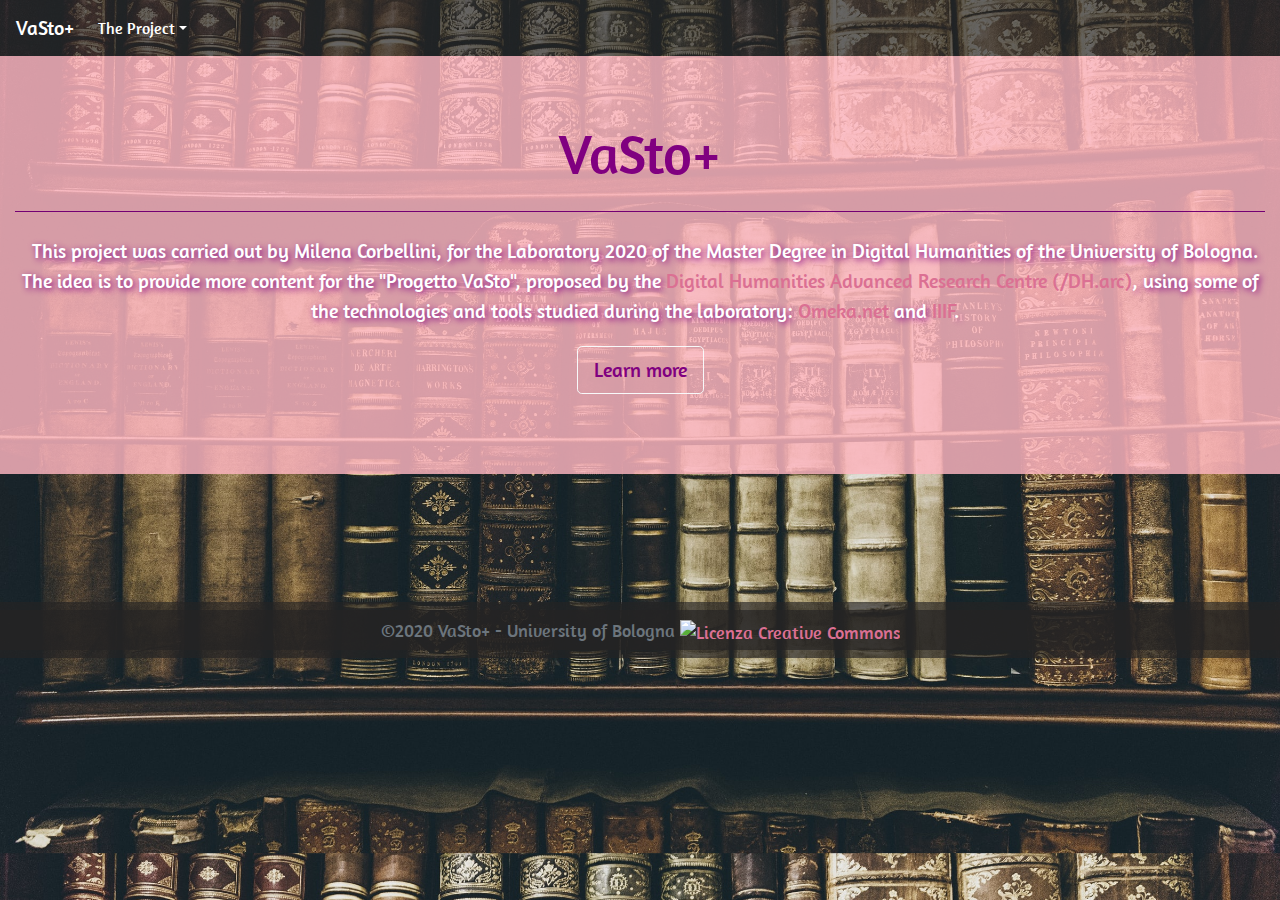
==== index.html @ 2e23c76d "Add files via upload" ====
<!DOCTYPE html>
<head>    
   
    


  <script src="https://code.jquery.com/jquery-3.3.1.js"></script>            
    <script src="https://cdnjs.cloudflare.com/ajax/libs/popper.js/1.11.0/umd/popper.min.js"></script>
    <link rel="stylesheet" href="https://maxcdn.bootstrapcdn.com/bootstrap/4.0.0/css/bootstrap.min.css" integrity="sha384-Gn5384xqQ1aoWXA+058RXPxPg6fy4IWvTNh0E263XmFcJlSAwiGgFAW/dAiS6JXm" crossorigin="anonymous">
    <script src="https://maxcdn.bootstrapcdn.com/bootstrap/4.0.0/js/bootstrap.min.js"></script>
    <link rel="stylesheet" href="https://maxcdn.bootstrapcdn.com/font-awesome/4.6.3/css/font-awesome.min.css"/>
    <script src="https://ajax.googleapis.com/ajax/libs/jquery/2.1.1/jquery.min.js"></script>
      <script src="https://stackpath.bootstrapcdn.com/bootstrap/4.1.0/js/bootstrap.min.js"></script>
      <link rel="stylesheet" href="style.css">
    <style>
      @import url('https://fonts.googleapis.com/css2?family=Amaranth&display=swap');
      body{
       font-family: 'Amaranth', sans-serif;
      }
        .jumbotron {
  
  background-color: rgba(255, 182, 193, 0.822);
  z-index: -1;
  ;
}
body {
  background-image:url('Biblio.jpg');
   background-size: cover;
}

    </style>
</head>
<body>
    
        <!--Navbar-->
        <nav class="navbar navbar-expand-md navbar-light bg-faded" style="background-color: rgba(37, 36, 36, 0.671);" >
          <a class="navbar-brand" href="index.html" style="color:white;">VaSto+</a>
          <button class="navbar-toggler navbar-toggler-right" type="button" data-toggle="collapse" data-target="#navbarSupportedContent" aria-controls="navbarSupportedContent" aria-expanded="false" aria-label="Toggle navigation" style="background-color:white !important;">
            <span class="navbar-toggler-icon"></span>
          </button>
          <div class="collapse navbar-collapse" id="navbarSupportedContent" style="color:white !important;">
              <ul class="navbar-nav" style="color:white !important;">
       
                <li class="nav-item dropdown" style="color:white;">
                  <a class="nav-link dropdown-toggle" href="javascript:void(0)" id="navbarDropdownMenuLink" data-toggle="dropdown" aria-haspopup="true" aria-expanded="false" style="color:white !important;">The Project</a>
                  <div class="dropdown-menu" aria-labelledby="navbarDropdownMenuLink">
                    <a class="dropdown-item" href="project.html#p" style="color:purple !important;">VaSto: The Starting Point</a>
                    <a class="dropdown-item" href="project.html#I" style="color:purple !important;">ArchiveVaSto </a>
                    <a class="dropdown-item" href="project.html#S" style="color:purple !important;">Thanks To</a>
                   
                  </div>
                </li>
            
            </ul>
      
          </div>
      </nav>
    
    <!--/.Navbar-->
     
    
    <div class="jumbotron jumbotron-fluid">
      <div class="col text-center">
      <h1 class="display-4" style="color:purple; opacity: 5;"><b>VaSto+</b></h1>
      <p class="lead"></p>
      <hr class="my-4" style="background-color: purple;">
      <p class="lead">
        <b style="color:white; padding:0.5em; text-shadow: 2px 2px 6px purple;">This project was carried out by Milena Corbellini, for the Laboratory 2020 of the Master Degree in Digital Humanities of the University of Bologna.
          The idea is to provide more content for the "Progetto VaSto", proposed by the <a href="https://centri.unibo.it/dharc/en" target="_blank">
            Digital Humanities Advanced Research Centre (/DH.arc)</a>, using some of the technologies and tools studied during the laboratory: <a href="https://www.omeka.net/" target="_blank">Omeka.net</a> and <a href="https://iiif.io/"target="_blank">IIIF</a>.</b></br>
        
        <a class="btn btn-outline-light btn-lg" href="visual.html" role="button" style="color:purple; margin-top:1em;">Learn more</a>
    </div>
      </p>
    </div>
    <footer class="footer" style="margin-top: 8em;">
      <div class="footer navbar-fixed-bottom">
        <span class="text-muted"><p>&copy;2020 VaSto+ - University of Bologna  <a rel="license" href="http://creativecommons.org/licenses/by-nc-nd/3.0/deed.it"><img alt="Licenza Creative Commons" style="border-width:0" src="http://i.creativecommons.org/l/by-nc-nd/3.0/88x31.png" /></a><br />
        </p></span>
      </div>
    </footer>
  
    <!-- Footer -->

    <script src="https://code.jquery.com/jquery-3.2.1.slim.min.js" integrity="sha384-KJ3o2DKtIkvYIK3UENzmM7KCkRr/rE9/Qpg6aAZGJwFDMVNA/GpGFF93hXpG5KkN" crossorigin="anonymous"></script>
    <script src="https://cdnjs.cloudflare.com/ajax/libs/popper.js/1.12.9/umd/popper.min.js" integrity="sha384-ApNbgh9B+Y1QKtv3Rn7W3mgPxhU9K/ScQsAP7hUibX39j7fakFPskvXusvfa0b4Q" crossorigin="anonymous"></script>
    <script src="https://maxcdn.bootstrapcdn.com/bootstrap/4.0.0/js/bootstrap.min.js" integrity="sha384-JZR6Spejh4U02d8jOt6vLEHfe/JQGiRRSQQxSfFWpi1MquVdAyjUar5+76PVCmYl" crossorigin="anonymous"></script>
      
</body>
</html>
---- style.css ----
.footer{
    background-color: rgba(37, 36, 36, 0.671);
    color:white;
    text-align:center;
    height: 3em;
    position: relative;
    padding-top: 0.5em;
    
    
}
.navbar-light .navbar-nav .nav-link.active,
.navbar-light .navbar-nav .nav-link:hover {
    color:purple;
    
}
.img{
    padding-top:0.5em;
}
a:link {
    color: palevioletred;
    text-shadow: none;
  }
  
  /* visited link */
  a:visited {
    color: palevioletred;
    text-shadow: none;
  }
  
  /* mouse over link */
  a:hover {
    color: palevioletred;
    text-shadow: none;
  }
  
  /* selected link */
  a:active {
    color: palevioletred;
    text-shadow: none;
  }
@media (max-width: 600px) {
    .body{
        background-size: contain;
        height: 50%;
        background-repeat: no-repeat;

    }
    .jumbtron{
        width:50%;
        font-size:90%;
    }
    p{
        margin-left: none;
        margin-right: none;
    }

}  

@media only screen and (min-width: 600px) {
    .body{
    background-size: contain;
    height: 50%;
    background-repeat: no-repeat;

}
.jumbtron{
    width:50%;
    font-size:90%;
}
p{
    margin-left: none;
    margin-right: none;
}
}

/* Medium devices (landscape tablets, 768px and up) */
@media only screen and (min-width: 768px) 
{.body{
    background-size: contain;
    height: 75%;
    background-repeat: no-repeat;

}
.jumbtron{
    width:75%;
    font-size:90%;
}
p{
    margin-left: none;
    margin-right: none;
}}

/* Large devices (laptops/desktops, 992px and up) */
@media only screen and (min-width: 992px) {
    .body{
    height: 100%;
    background-repeat: no-repeat;
  

}
.jumbtron{
    width:100%;
    font-size:100%;
}
}

/* Extra large devices (large laptops and desktops, 1200px and up) */
@media only screen and (min-width: 1200px) {
    .body{
    height: 120%;
    background-repeat: no-repeat;

}
.jumbtron{
    width:120%;
    font-size:110%;
}
p{
    font-size:110%;
}}
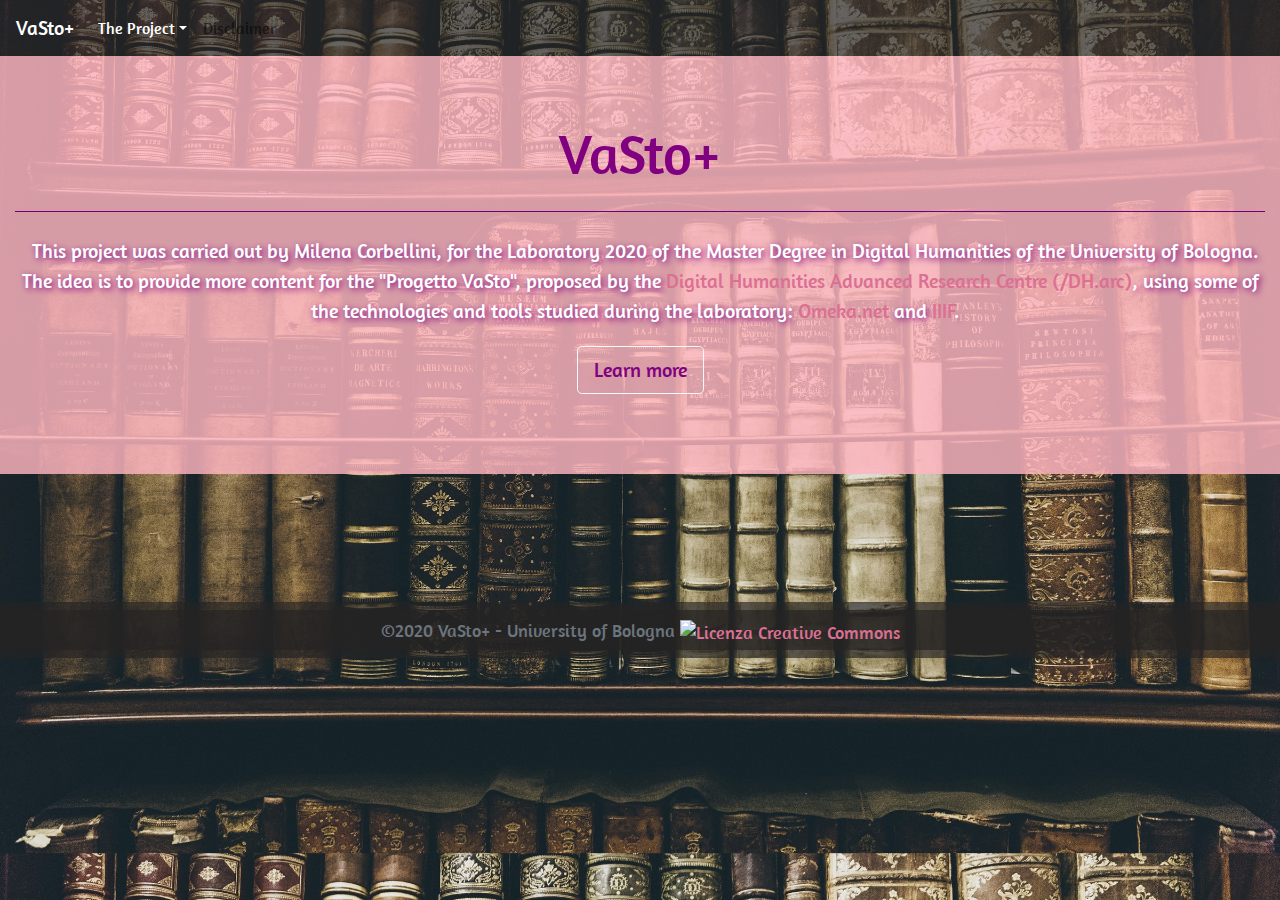
==== commit 8564f7c9: "Update index.html" ====
--- a/index.html
+++ b/index.html
@@ -1,4 +1,5 @@
-<!DOCTYPE html>
+<!DOCTYPE HTML>
+<html class="no-js">
 <head>    
    
     
@@ -50,9 +51,14 @@
                    
                   </div>
                 </li>
-            
+                <li class="nav-item">
+                  <!-- Button trigger modal -->
+                              <a class="nav-link" href="#" role="button" data-toggle="modal" data-target="#disclaimerModal">
+                                  Disclaimer
+                              </a>
+                </li>
             </ul>
-      
+          
           </div>
       </nav>
     
@@ -69,10 +75,29 @@
           The idea is to provide more content for the "Progetto VaSto", proposed by the <a href="https://centri.unibo.it/dharc/en" target="_blank">
             Digital Humanities Advanced Research Centre (/DH.arc)</a>, using some of the technologies and tools studied during the laboratory: <a href="https://www.omeka.net/" target="_blank">Omeka.net</a> and <a href="https://iiif.io/"target="_blank">IIIF</a>.</b></br>
         
-        <a class="btn btn-outline-light btn-lg" href="visual.html" role="button" style="color:purple; margin-top:1em;">Learn more</a>
+        <a class="btn btn-outline-light btn-lg" href="project.html" role="button" style="color:purple; margin-top:1em;">Learn more</a>
     </div>
       </p>
     </div>
+    <div class="modal" id="disclaimerModal">
+      <div class="modal-dialog" role="document">
+          <div class="modal-content">
+              <div class="modal-header">
+                  <h5 class="modal-title">License</h5>
+                  <button type="button" class="close" data-dismiss="modal" aria-label="Close">
+                      <span aria-hidden="true">&times;</span>
+                  </button>
+              </div>
+              <div class="modal-body">
+                <p>
+                  The site is under the license of Creative Commons Attribution-ShareAlike, <a href="https://creativecommons.org/licenses/by-sa/4.0/">CC BY-SA 4.0</a>
+                <p>
+                  <p>BUT we DO NOT posses any of the images in the site and all their rights are reserved. The <a href="https://www.lincei.it/it/biblioteca-dellaccademia-nazionale-dei-lincei-e-corsiniana" target="_blank">Biblioteca dell'Accademia Nazionale dei Lincei e Corsinina</a> is the right holder of all the images of the Manuscript RC4 of the Storia Fiorentina by Benedetto Varchi, while the <a href="https://www.uffizi.it/" target="_blank">Galleria degli Uffizi</a> of the same of the portraits. You are not allowed to reuse in any possible way theese images without the permission of the Institutions from which they are taken. Please check the rights in ArchiveVaSto for each image carefully in order to define the correct institution. </p>
+                  <p>The Photo in the index is a Photo by <a href="https://unsplash.com/@thkelley" target="_blank">Thomas Kelley</a> on <a href="https://unsplash.com/" target="_blank">Unsplash</a></p>
+              </div>
+          </div>
+      </div>
+  </div>
     <footer class="footer" style="margin-top: 8em;">
       <div class="footer navbar-fixed-bottom">
         <span class="text-muted"><p>&copy;2020 VaSto+ - University of Bologna  <a rel="license" href="http://creativecommons.org/licenses/by-nc-nd/3.0/deed.it"><img alt="Licenza Creative Commons" style="border-width:0" src="http://i.creativecommons.org/l/by-nc-nd/3.0/88x31.png" /></a><br />
--- a/style.css
+++ b/style.css
@@ -7,6 +7,9 @@
     padding-top: 0.5em;
     
     
+}
+li{
+    list-style-type: none;
 }
 .navbar-light .navbar-nav .nav-link.active,
 .navbar-light .navbar-nav .nav-link:hover {
@@ -47,11 +50,13 @@
     }
     .jumbtron{
         width:50%;
-        font-size:90%;
+        height:500px;
+        font-size:150%;
     }
     p{
         margin-left: none;
         margin-right: none;
+        font-size:150%;
     }
 
 }  
@@ -65,11 +70,13 @@
 }
 .jumbtron{
     width:50%;
-    font-size:90%;
+    height:500px;
+    font-size:120%;
 }
 p{
     margin-left: none;
     margin-right: none;
+    font-size: 120%;
 }
 }
 
@@ -82,12 +89,14 @@
 
 }
 .jumbtron{
-    width:75%;
-    font-size:90%;
+    width:50%;
+    height:150%;
+    font-size:120%;
 }
 p{
     margin-left: none;
     margin-right: none;
+    font-size: 120%;
 }}
 
 /* Large devices (laptops/desktops, 992px and up) */
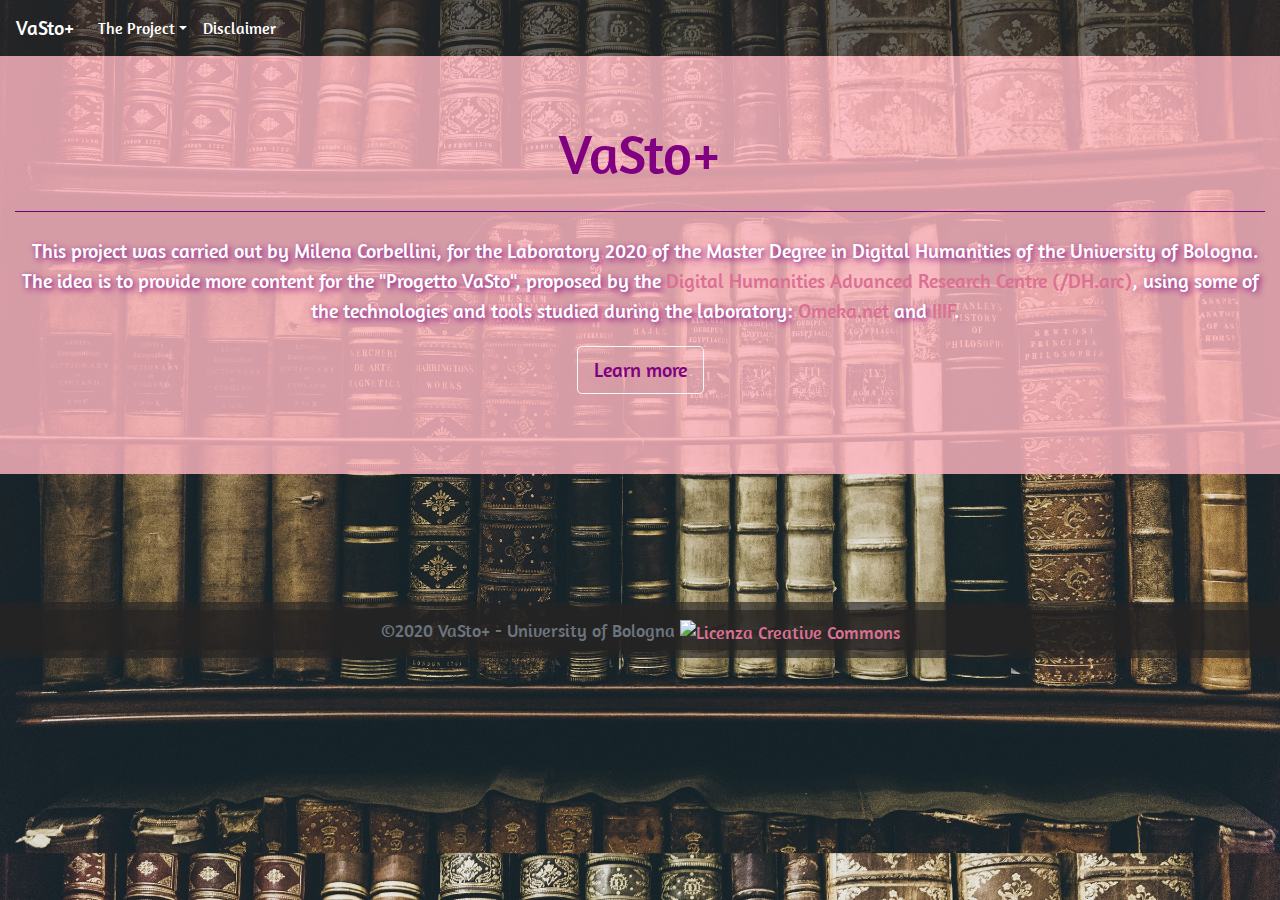
==== commit d22af39b: "Update index.html" ====
--- a/index.html
+++ b/index.html
@@ -47,13 +47,13 @@
                   <div class="dropdown-menu" aria-labelledby="navbarDropdownMenuLink">
                     <a class="dropdown-item" href="project.html#p" style="color:purple !important;">VaSto: The Starting Point</a>
                     <a class="dropdown-item" href="project.html#I" style="color:purple !important;">ArchiveVaSto </a>
-                    <a class="dropdown-item" href="project.html#S" style="color:purple !important;">Thanks To</a>
+                    
                    
                   </div>
                 </li>
                 <li class="nav-item">
                   <!-- Button trigger modal -->
-                              <a class="nav-link" href="#" role="button" data-toggle="modal" data-target="#disclaimerModal">
+                              <a class="nav-link" href="#" role="button" data-toggle="modal" data-target="#disclaimerModal"  style="color:white !important;">
                                   Disclaimer
                               </a>
                 </li>
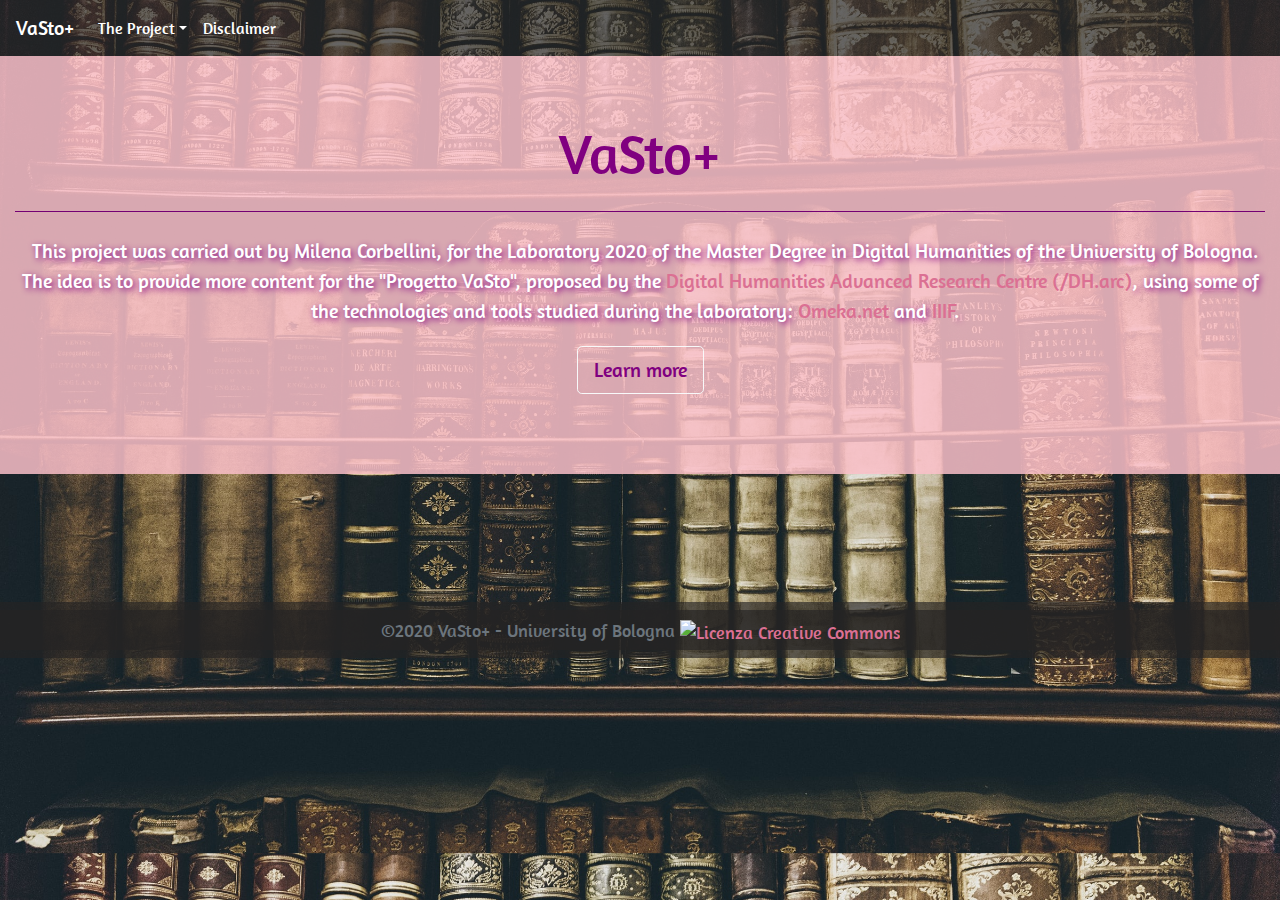
==== commit 28c08a77: "Update index.html" ====
--- a/index.html
+++ b/index.html
@@ -20,7 +20,7 @@
       }
         .jumbotron {
   
-  background-color: rgba(255, 182, 193, 0.822);
+  background-color: rgba(252, 193, 202, 0.849);
   z-index: -1;
   ;
 }
